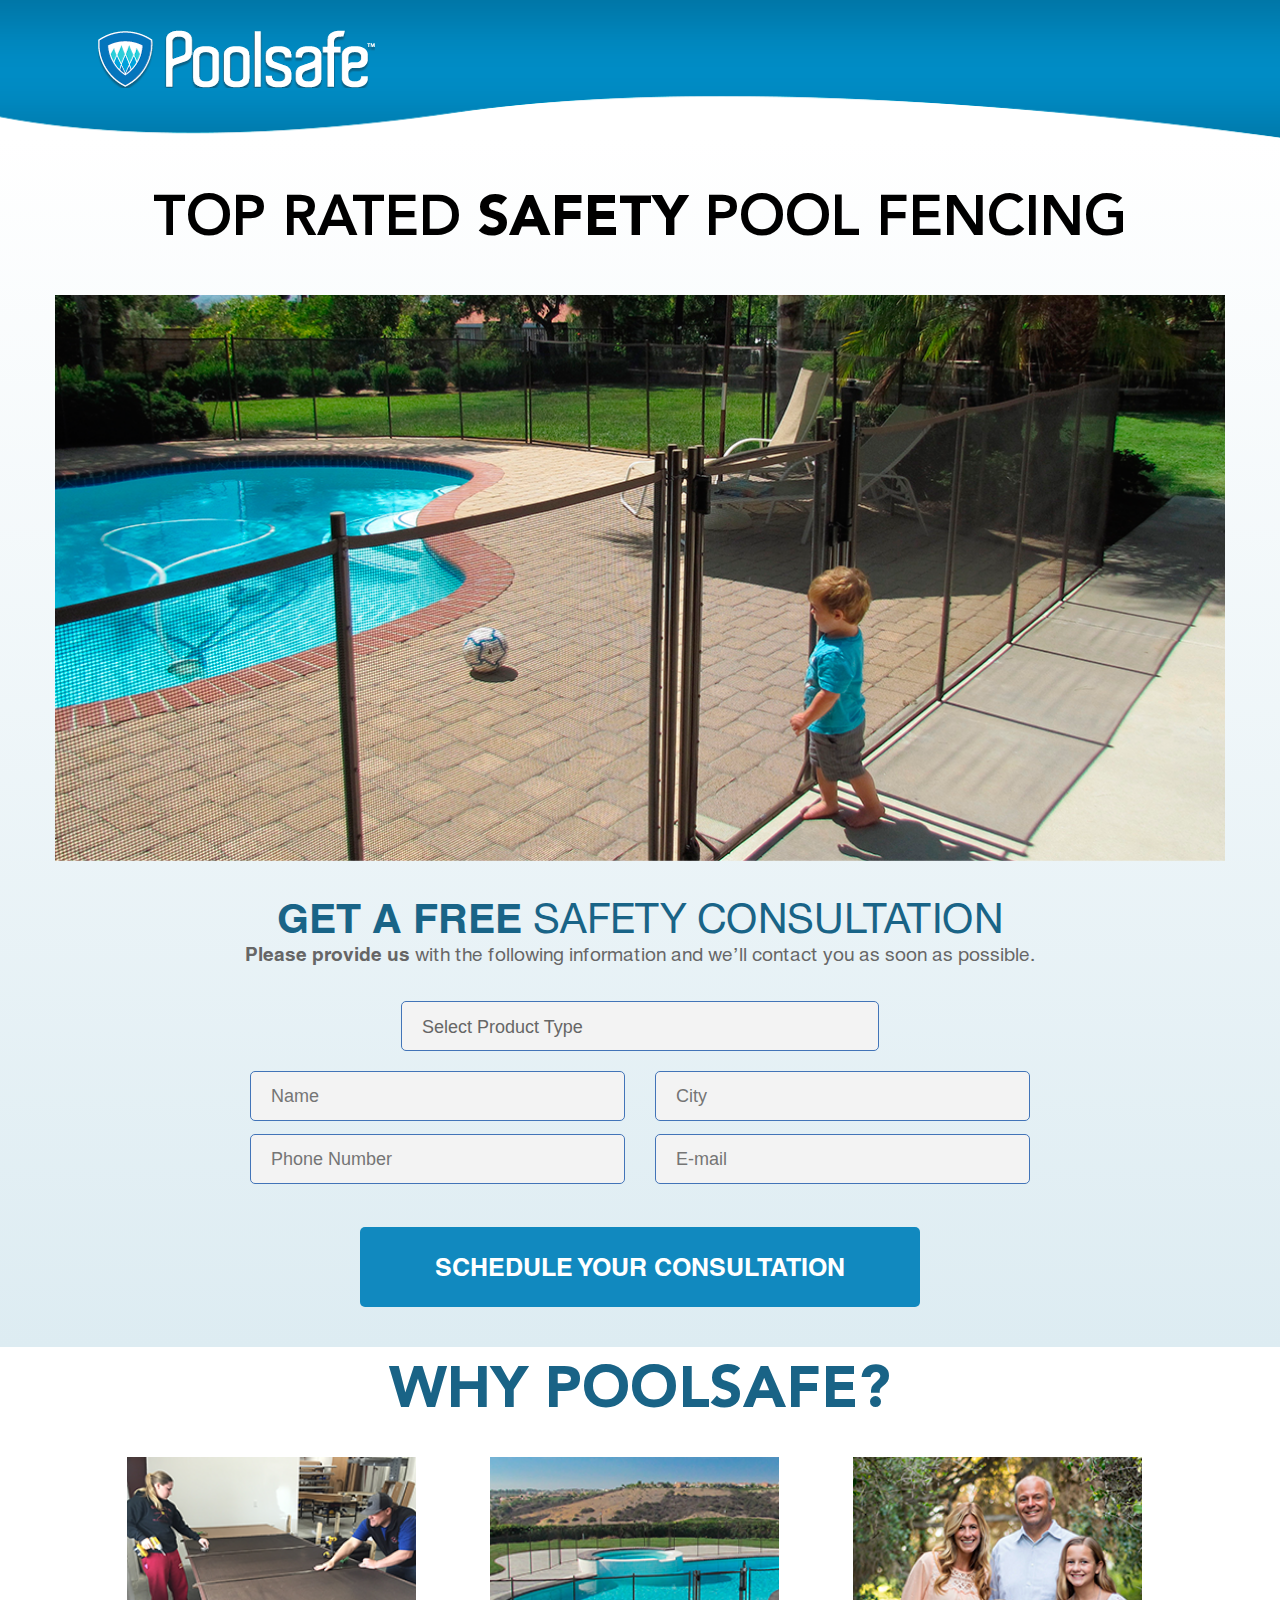
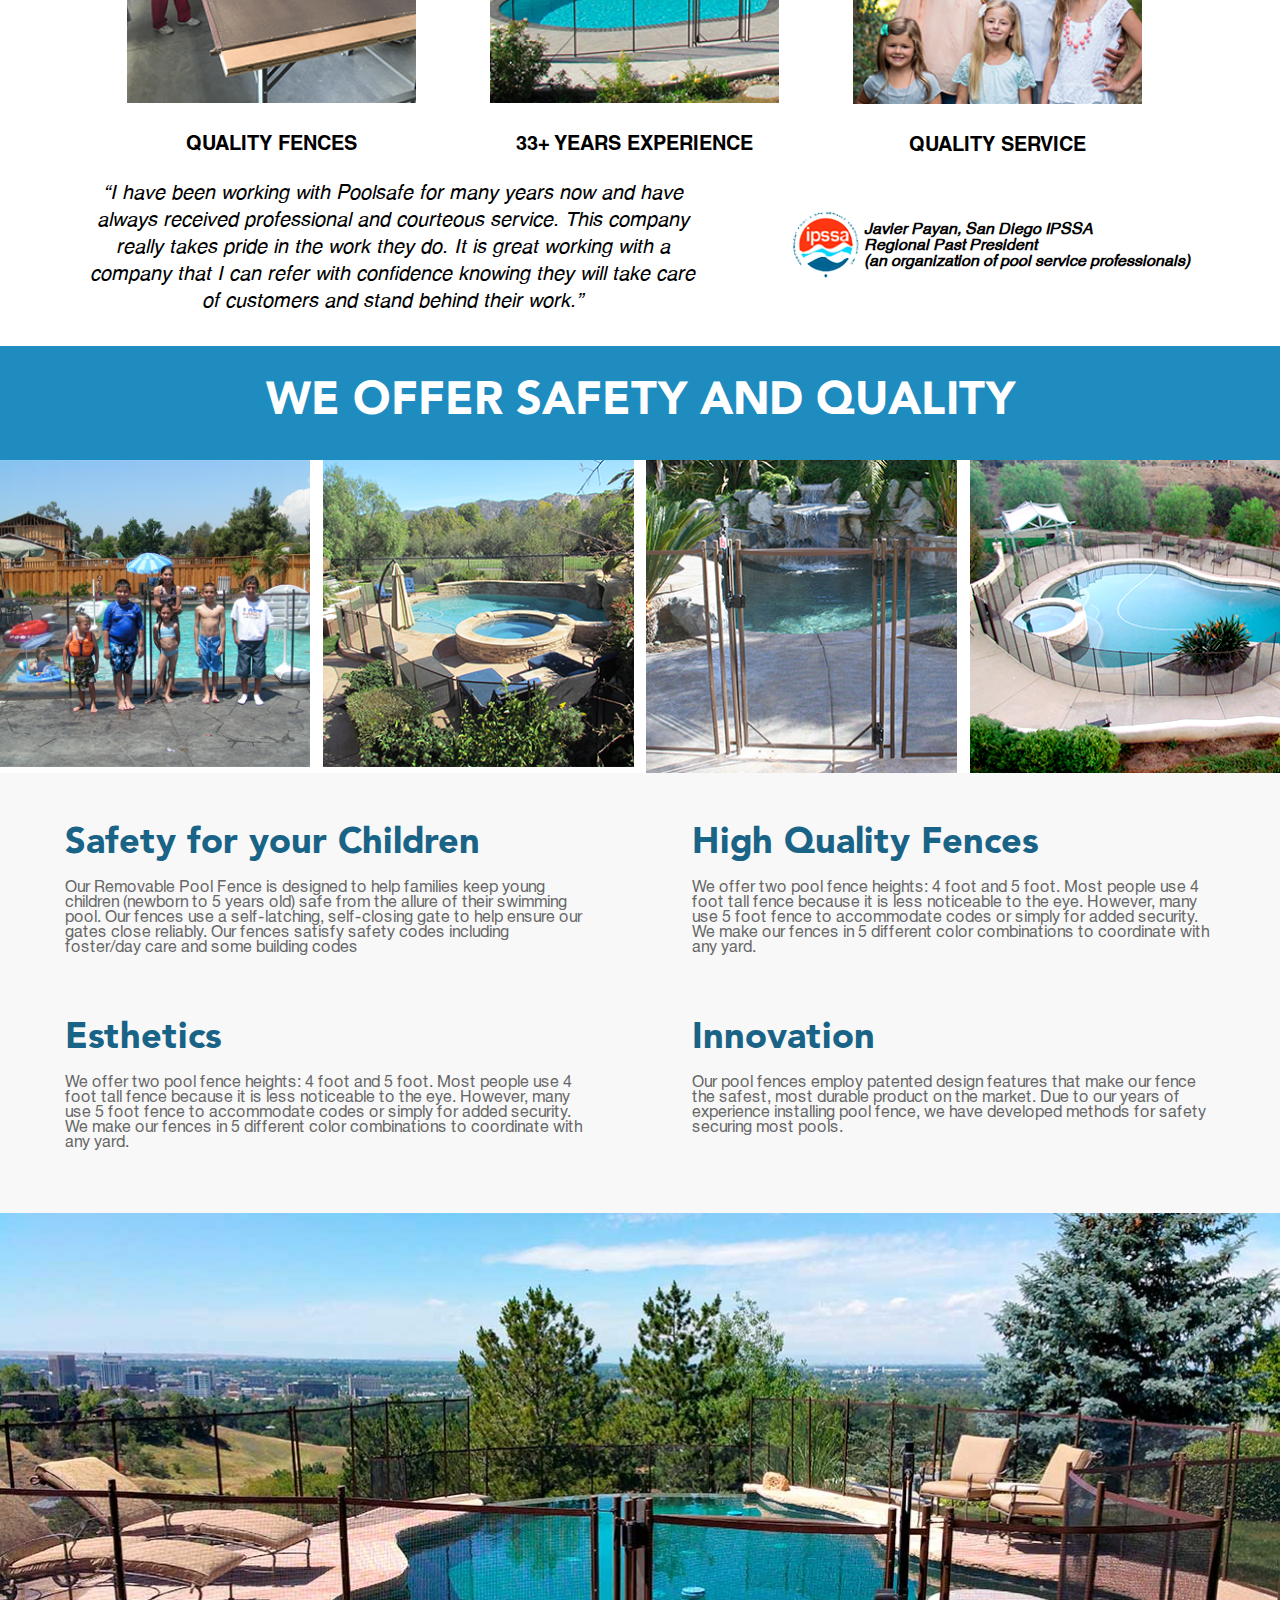
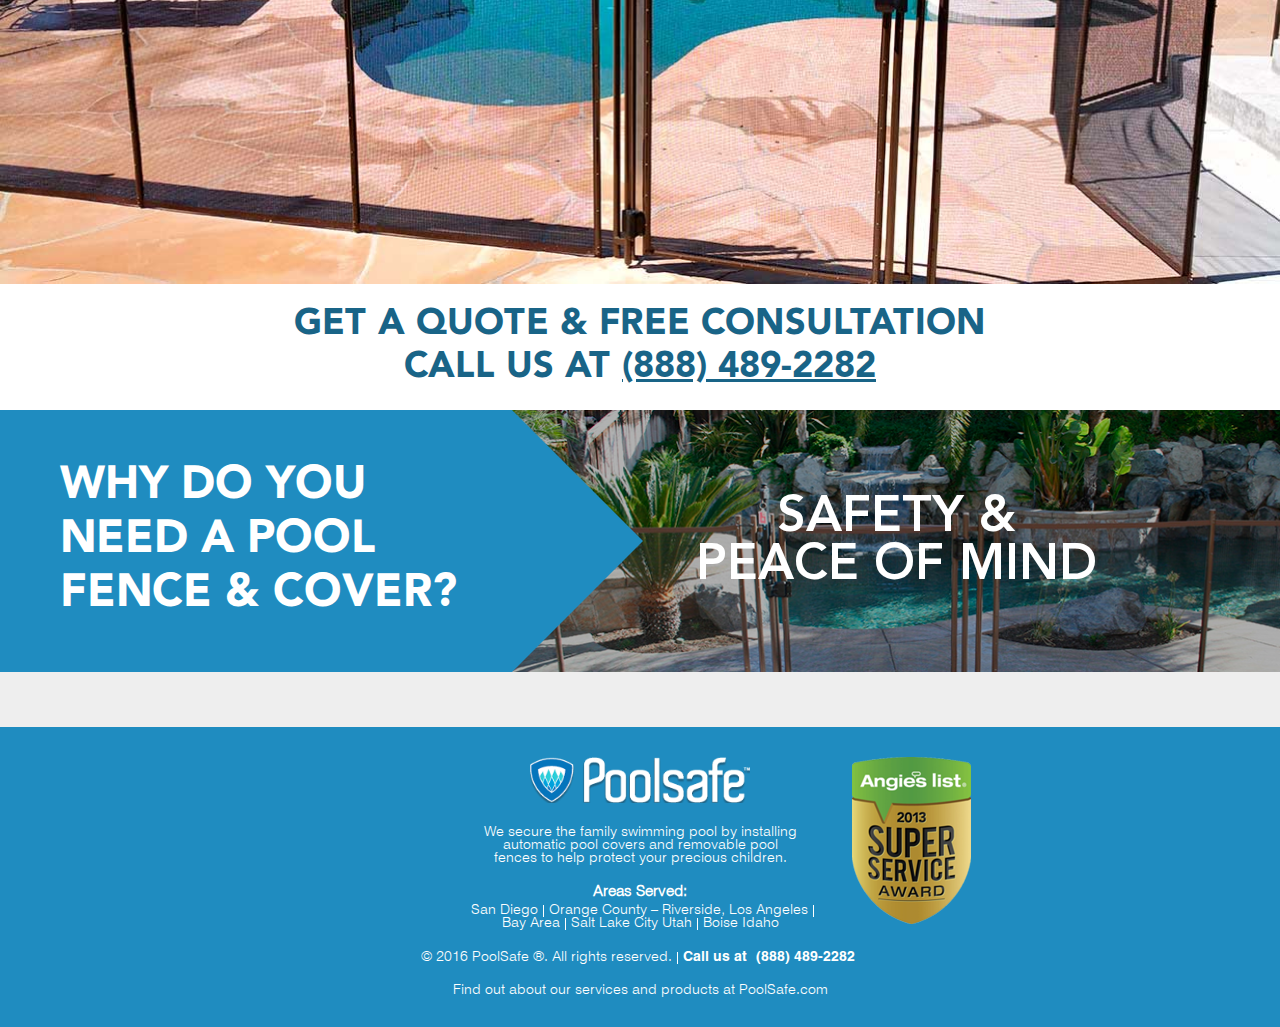
==== ps-landers-2/index.html @ 20d77e4c "update" ====
<!doctype html>
<html>
<head>
    <meta charset="utf-8">
    <meta name="description" content="">
    <meta name="keywords" content="">
    <meta name="viewport" content="width=device-width, initial-scale=1">
    <title>::PoolSafe::</title>
    <link href="css/style.css" rel="stylesheet">
    <link href="css/font.css" rel="stylesheet">
    <script type='text/javascript' src='js/jquery-1.11.1.js'></script>
    <script type='text/javascript' src='js/jquery.validate.min.js'></script>
</head>

<body>
<section class="wrappar poolsafe_landing_page">
    <header class="header">
        <div class="container">
            <div class="logo"><a href=""><img src="images/logo2.png" alt="Pool Safe" /></a></div>
        </div>
    </header>
    <div class="header_bottom_content">
       <h2 class="main_title">TOP RATED <span> SAFETY </span>  POOL FENCING</h2>
        <div class="img_content">
            <img src="images/header_image.png" alt="image">
        </div>
        <div class="landing_form_content">
            <h2><span>Get a Free</span> Safety Consultation</h2>
            <p><span>Please provide us</span> with the following information and we’ll contact you as soon as possible.</p>
            <div class="landing_form">
                <p id="formMessage" hidden></p>
                <form id="contactForm" method="post" action="email.php">
                    <div class="single_filed">
                        <!--<input type="text" >-->
                        <p>
                            <select name="product">
                                <option  value="">Select Product Type</option>
                                <option value="pool covers">Pool Covers</option>
                                <option value="pool fences">Pool Fences</option>
                            </select>
                        </p>

                    </div>

                    <div class="input_fields">
                        <p>
                            <input type="text" name="name" minlength="2" placeholder="Name"/>
                            <!--<input type="text" placeholder="Name" name="phone"  minlength="2">-->
                        </p>
                        <p>
                            <input type="text" placeholder="Phone Number" name="phone" >
                        </p>

                    </div>
                    <div class="input_fields">
                        <p>
                            <input type="text" placeholder="City" name="city" >
                        </p>
                        <p>
                            <input type="email" placeholder="E-mail" name="email" >
                        </p>

                    </div>
                    <div class="full-width-left">
                        <input type="submit" class="form_consult_button" value="SCHEDULE YOUR CONSULTATION" name="submit">
                    </div>
                </form>


            </div>
        </div>
    </div>

    <!--<div class="banner">-->
        <!--<div class="banner-caption1"><p>Top Rated Removable Pool Fences</p></div>-->
        <!--<div class="banner-caption2"><p>Schedule Your <strong>Free Safety Consultation!</strong></p></div>-->
        <!--<img src="images/banner-img.jpg" alt="banner" />-->
    <!--</div>-->
    <!--<div class="c-form">-->
        <!--<h2 class="color-blue">Get a Free <br><span>Safety<br> Consultation</span></h2>-->
        <!--<p><strong>Please provide us</strong> with the following information and we’ll contact you as soon as possible.</p>-->
        <!--<p id="formMessage" hidden></p>-->
        <!--<form id="contactForm" method="post" action="email.php">-->
            <!--<p>-->
                <!--<input type="text" name="name" minlength="2" placeholder="Name"/>-->
            <!--</p>-->
            <!--<p>-->
                <!--<select name="product">-->
                    <!--<option value="Nothing Selected">Select Product Type</option>-->
                    <!--<option value="pool covers">Pool Covers</option>-->
                    <!--<option value="pool fences">Pool Fences</option>-->
                <!--</select>-->
            <!--</p>-->
            <!--<p>-->
                <!--<input type="text" name="phone" placeholder="Phone Number" />-->
            <!--</p>-->
            <!--<p>-->
                <!--<input type="text" name="city" placeholder="City" />-->
            <!--</p>-->
            <!--<p>-->
                <!--<input type="email" name="email" placeholder="Email"/>-->
            <!--</p>-->
            <!--<p><input class="btn1" type="submit" name="submit" value="SCHEDULE YOUR CONSULTATION" onclick="formSubmit(this)"/></p>-->
        <!--</form>-->
    <!--</div>-->
    <div class="why_pool full-width-left">
        <div class="why_pool_content">
            <div class="full-width-left">
                <h2>Why Poolsafe?</h2>
                <div class="">
                    <div class="why_pool_blocks">
                        <img src="images/pool-img2.png" alt="" />
                        <h4>Quality FENCES</h4>
                    </div>
                    <div class="why_pool_blocks">
                        <img src="images/pool-img2_2.png" alt="" />
                        <h4>33+ Years Experience</h4>
                    </div>
                    <div class="why_pool_blocks">
                        <img src="images/pool-img3_3.png" alt="" />
                        <h4>QUALITY SERVICE</h4>
                    </div>
                    <div class="clr"></div>
                </div>
            </div>
            <div class="full-width-left wy_pool_text">
                <div class="left_block">
                    <p>
                        “I have been working with Poolsafe for many years now and have always received professional and courteous service. This company really takes pride in the work they do.
                        It is great working with a company that I can refer with confidence knowing they will take care of customers and stand behind their work.”</p>
                </div>
                <div class="right_block">
                    <ul>
                        <li>
                            <img src="images/pool_logo.png" alt="image">
                        </li>
                        <li>
                            <p> Javier Payan, San Diego IPSSA </p>
                            <p> Regional Past President</p>
                            <p> (an organization of pool service professionals)</p>
                        </li>
                    </ul>
                </div>
            </div>
            <div class="clr"></div>
        </div>
    </div>
    <div class="safety full-width-left"><p>WE OFFER SAFETY AND QUALITY</p></div>
    <div class="gallery">
        <div class="gallery-box"><img src="images/gallery-img1.png" alt="" /></div>
        <div class="gallery-box"><img src="images/gallery-img2.png" alt="" /></div>
        <div class="gallery-box"><img src="images/gallery-img3_3.png" alt="" /></div>
        <div class="gallery-box"><img src="images/gallery-img4_4.png" alt="" /></div>
        <div class="clr"></div>
    </div>
    <div class="services">
        <div class="services_container">
            <div class="services-box">
                <h3>Safety for your Children</h3>
                <p>Our Removable Pool Fence is designed to help families keep young children (newborn to 5 years old) safe from the allure of their swimming pool. Our fences use a self-latching, self-closing gate to help ensure our gates close reliably.  Our fences satisfy safety codes including foster/day care and some building codes</p>
            </div>
            <div class="services-box">
                <h3>High Quality Fences</h3>
                <p>We offer two pool fence heights: 4 foot and 5 foot.  Most people use 4 foot tall fence because it is less noticeable to the eye.  However, many use 5 foot fence to accommodate codes or simply for added security.  We make our fences in 5 different color combinations to coordinate with any yard.</p>
            </div>
            <div class="services-box">
                <h3>Esthetics</h3>
                <p>We offer two pool fence heights: 4 foot and 5 foot. Most people use 4 foot tall fence because it is less noticeable to the eye. However, many use 5 foot fence to accommodate codes or simply for added security. We make our fences in 5 different color combinations to coordinate with any yard.</p>
            </div>
            <div class="services-box">
                <h3>Innovation</h3>
                <p>Our pool fences employ patented design features that make our fence the safest, most durable product on the market. Due to our years of experience installing pool fence, we have developed methods for safety securing most pools.</p>
            </div>
            <div class="clr"></div>
        </div>
    </div>
    <div class="get-quote full-width-left">
        <img src="images/get-quote-img2.jpg" alt="" />
        <p>GET A QUOTE & FREE CONSULTATION<br>CALL US AT <a href='tel:1-888-489-2282'>(888) 489-2282</a></p>
    </div>
    <!--<div class="cover full-width-left">-->
        <!--<div class="cover-left"><p>Why do you<br>need a pool<br>fence and<br> cover?</p></div>-->
        <!--<div class="cover-right"><p>SAFETY AND<br>PEACE OF MIND</p></div>-->
        <!--<div class="clr"></div>-->
    <!--</div>-->
    <div class="why_cover full-width-left">
        <div class="left_content">
            <div class="left_content_item">
                <p>Why do you <br> need a pool fence & cover?</p>
            </div>
        </div>

        <div class="right_content">
            <p>Safety & Peace of Mind</p>
        </div>
    </div>
</section>
<footer class="footer full-width-left">
    <div class="footer-main">
        <p><a href=""><img src="images/logo2.png" alt="logo" class="footer_logo"/></a></p>
        <p>We secure the family swimming pool by installing</br>automatic pool covers and removable pool</br>fences to help protect your precious children.</p>
        <p style="text-align: center;font-size: 15px;font-weight: 700;margin-bottom: 5px">Areas Served:</p>
        <p class="footer_address"><span class="footer_link">San Diego</span><span class="footer_link">Orange County – Riverside, Los Angeles</span><br><span class="footer_link">Bay Area</span><span class="footer_link">Salt Lake City Utah</span><span class="footer_link">Boise Idaho</span></p>
        <p><span>© 2016 PoolSafe ®. All rights reserved.</span><span><strong>Call us at <a href="tel:1-888-489-2282" class='no_line'>(888) 489-2282</a></strong></span></p>
        <p><a href="http://www.poolsafe.com">Find out about our services and products at PoolSafe.com</a></p>
        <span class="award"><img src="images/award.png" alt="2013 Super service award" /></span>
    </div>
</footer>
<script>
    $("#contactForm").validate({
        rules: {
            name: {
                required: true
            },
            city: {
                required: true
            },
            email: {
                required: true,
                email: true
            },
            phone:{
                required: true
            },
            product:{
                required: true
            }
        },
        messages: {
            name: "* Please enter your name",
            city: "* Please enter a city",
            phone:"* Please enter your phone number",
            product:"* Please select product",
            email: {
                required: "* Please enter a valid email",
                email: "* Not a valid email address"
            }
        },
        submitHandler: function(form) {
            $.ajax({
                type: 'POST',
                url: '/email.php',
                data: $('#contactForm').serialize(),
                success: function (response) {
                    if (response == 1) {
                        $('#formMessage').addClass("success");
                        $('#formMessage').html("<strong>Thank You!</strong> Your form has been submitted successfully.");
                        $('#formMessage').fadeIn(1000);
                    } else {
                        $('#formMessage').addClass("failure");
                        $('#formMessage').html("<strong>We're sorry,</strong> there was an issue submitting your form. Please try again later.");
                        $('#formMessage').fadeIn(1000);
                    }
                },
                error: function(){
                    $('#formMessage').addClass("failure");
                    $('#formMessage').html("<strong>We're sorry,</strong> we are unable to submit your form. Please try again later.");
                    $('#formMessage').fadeIn(1000);
                }
            });
        }
    });
    $(document).ready(function(){
        var corner_height = $('.why_cover .left_content_item').outerHeight();
        $('.why_cover .left_content_item').after('<div id="triangle-right"></div>');
        $('#triangle-right').css('borderTopWidth',corner_height/2);
        $('#triangle-right').css('borderBottomWidth',corner_height/2);
        $('#triangle-right').css('borderLeftWidth',corner_height/2);
        $('#triangle-right').css('right',-(corner_height/2));
    });
    $( window ).resize(function() {
        var corner_height = $('.why_cover .left_content').outerHeight();
        $('#triangle-right').css('borderTopWidth',corner_height/2);
        $('#triangle-right').css('borderBottomWidth',corner_height/2);
        $('#triangle-right').css('borderLeftWidth',corner_height/2);
        $('#triangle-right').css('right',-(corner_height/2));
    });

</script>
</body>
</html>
---- ps-landers-2/css/style.css ----
@charset "utf-8";
/* CSS Document */

body{
	font-family: 'HelveticaLight';
	color:#666666;
	background-color: #eee;
}
img{
	max-width:100%;
}
.clr{
	clear:both;
}
*{
	margin:0;
	padding:0;
	box-sizing:border-box;
	-moz-box-sizing:border-box;
	-webkit-box-sizing:border-box;
	-o-box-sizing:border-box;
	-ms-box-sizing:border-box;
}
.full-width-left{
	width: 100%;
	float: left;
}
.color-blue{
	color:#4274b8;
}
h1, h2, h3, h4, h5, h6, strong{
	font-weight:normal;
	font-family: 'Helvetica-Bold';
}
@font-face {
  font-family: 'HelveticaLight';
  src: url('../fonts/HelveticaLight.eot?#iefix') format('embedded-opentype'),  url('../fonts/HelveticaLight.woff') format('woff'), url('../fonts/HelveticaLight.ttf')  format('truetype'), url('../fonts/HelveticaLight.svg#HelveticaLight') format('svg');
  font-weight: normal;
  font-style: normal;
}
@font-face {
  font-family: 'Helvetica-Bold';
  src: url('../fonts/Helvetica-Bold.eot?#iefix') format('embedded-opentype'),  url('../fonts/Helvetica-Bold.otf')  format('opentype'),
	     url('../fonts/Helvetica-Bold.woff') format('woff'), url('../fonts/Helvetica-Bold.ttf')  format('truetype'), url('../fonts/Helvetica-Bold.svg#Helvetica-Bold') format('svg');
  font-weight: normal;
  font-style: normal;
}
.wrappar{
	background-color: #ffffff;
	max-width:1365px;
	margin:0 auto;
	position:relative;
}
.container{
	width:1085px;
	margin:0 auto;
}

.header{
	/*position:absolute;*/
	width:100%;
	background:url(../images/header-bg2.png) no-repeat;
	background-size:100% 100%;
	z-index:2;
	background-position: center;
}
.logo{
	padding:30px 0 50px;
}
.logo img{
	display:block;
}
.banner{
	position:relative;
}
.banner img{
	display:block;
	width:100%;
}
.banner-caption1{
	position:absolute;
	top:223px;
	left:97px;
	width:500px;
}
.banner-caption1 p{
	font-size:55px;
	text-transform:uppercase;
	line-height:55px;
	color:#fff;
	font-family: 'Helvetica-Bold';
	text-shadow:1px 2px #333;
	-moz-text-shadow:1px 2px #333;
	-webkit-text-shadow:1px 2px #333;
	-o-text-shadow:1px 2px #333;
}
.banner-caption2{
	position:absolute;
	bottom:22px;
	left:0;
	background:#fff;
	padding-left:97px;
}
.banner-caption2 p{
	color:#4274b8;
	padding:17px 0;
	font-size:22px;
	text-transform:uppercase;
}
.banner-caption2::after {
    border-bottom: 31px solid transparent;
    border-left: 40px solid #fff;
    border-top: 31px solid transparent;
    content: "";
    height: 0;
    left: 100%;
    position: absolute;
    top: 0;
    width: 0;
}
.c-form {
    background: #fff none repeat scroll 0 0;
    box-shadow:0px 2px 6px #cccccc;
    color: #474848;
    padding: 30px;
    position: absolute;
    right: 97px;
    top: 0;
    width: 440px;
    z-index: 3;
}
.c-form p{
	margin-bottom:15px;
	font-size:18px;
}
.c-form h2{
	font-size:37px;
	line-height:40px;
	margin-bottom:15px;
	text-transform:uppercase;
}
.c-form h2 span{
	font-family: 'HelveticaLight';
}
.c-form form{
}
.c-form input[type="text"], .c-form input[type="email"], .c-form select{
	background:#f3f3f3;
	height:48px;
	border:1px solid #4274b8;
	border-radius:5px;
	width:100%;
	padding:0 10px;
	color:#989898;
	font-size:16px;
}
.c-form select{
	width:50%;
	height:35px;
	-moz-appearance:none;
	-webkit-appearance:none;
	appearance:none;
}
p#formMessage{
	border-radius:.5em;
	margin: 10px 0px;
	padding:12px;
}
p#formMessage.success{
	background-color: #DFF2BF;
	color: #4F8A10;
}
p#formMessage.failure{
	background-color: #FFBABA;
	color: #D8000C;
}
.error{
	color:#d51b1b;
	font-size:14px;
	display:block;
	margin-top: 10px;
	padding-left: 10px;
}
.btn1{
	border-radius:5px;
	color:#fff;
	border:none;
	text-transform:uppercase;
	font-size:18px;
	text-align:center;
	padding:12px;
	font-family: 'Helvetica-Bold';
	background:#4274b8;
	cursor:pointer;
	-webkit-appearance:none;
	-moz-appearance:none;
	appearance:none;
}
.why-pool{
	background:#f8f8f8;
	padding:25px 0 40px;
}
.why-pool h2{
	font-size:58px;
	margin-bottom:30px;
	color: #196386;
	text-align: center;
	font-family: 'AvenirLTStdBlack';
	text-transform: uppercase;
}

.why-pool-left{
	width:582px;
	float:left;
}
.why-pool-right{
	width:440px;
	float:right;
	padding-top:180px;
}
.why-pool-box{
	float:left;
	border:6px solid #4274b8;
	text-align:center;
	width:170px;
	margin-left:35px;
}
.why-pool-box img{
	display:block;
	width:100%;
}


.get-quote a {
    color: #196487;
    text-decoration: underline;
}
.why-pool-box:nth-child(1){
	margin-left:0;
}
.why-pool-box h4{
	text-transform:uppercase;
	color:#fff;
	font-size:13px;
	background:#4274b8;
	padding:6px 0 0;
}
.testi{
}
.testi img{
	float:left;
	margin:0 15px 10px 0;
}
.testi-name{
	text-align:right;
	margin-top:10px;
}
.safety{
	background:#1f8cc0;
	text-align:center;
}
.safety p{
	color:#fff;
	font-size:45px;
	text-transform:uppercase;
	font-family: 'AvenirLTStdBlack';
	padding:30px;
}
.gallery{
}
.gallery img{
	width:100%;
	display:block;
	max-height: 328px;
}
.gallery-box{
	float:left;
	width:24.25%;
	margin-left:1%;
}
.gallery-box:nth-child(1){
	margin-left:0;
}
.services{
	background:#f8f8f8;
	padding:50px 0 0;
}
.services-box{
	float:left;
	min-height: 175px;
	width:45.5%;
	margin-bottom:20px;
}
.services-box:nth-child(2n){
	float:right;
}
.services-box h3{
	font-size:36px;
	color:#196386;
	margin-bottom:15px;
	font-family: 'AvenirLTStdBlack';
}
.services-box p{
	font-size:16px;
	font-family: 'HelveticaRegular';

}
.get-quote{
	text-align:center;
	background: #fff;

}
.get-quote img{
	display:block;
	width:100%;
}
.get-quote p{
	color:#196487;
	text-transform:uppercase;
	font-size:36px;
	padding:20px 0;
	font-family: 'AvenirLTStdBlack';
}
.cover{
	background:url(../images/cover-bg.jpg) no-repeat right top;
	margin-bottom:55px;
}
.cover-left{
	float:left;
	width:50%;
	background:url(../images/cover-blue-bg.png) no-repeat;
	background-size:100%;
	padding:20px 20px 20px 97px;
}
.cover-left p{
	font-size:45px;
	line-height:54px;
	text-transform:uppercase;
	font-family: 'Helvetica-Bold';
	color:#fff;
}
.cover-right{
	float:left;
	padding:80px;
}
.cover-right p{
	font-size:50px;
	line-height:48px;
	font-family: 'Helvetica-Bold';
	color:#fff;
}
.footer{
	background:#1f8cc0;
	text-align:center;
	font-size:14px;
	color:#fff;
	padding:30px 0 10px;
}
.footer .footer_logo{
	max-width: 220px;
}
.footer-main{
	width:620px;
	margin:0 auto;
	position:relative;
}
.footer p{
	margin-bottom:20px;
}
.footer a,
.footer span.footer_link{
	text-decoration:none;
	color:#fff;
	display:inline-block;
	line-height:12px;
	padding:0 5px;
	border-right:1px solid #fff;
}

.footer a:hover{
	text-decoration:none;
}
.footer span{
	color:#fff;
	display:inline-block;
	line-height:12px;
	padding:0 5px;
	border-right:1px solid #fff;
}
.footer a:last-child, .footer span:last-child{
	border:none;
}
.footer .footer_address a{
	text-decoration: none!important;
}
.award{
	position:absolute;
	top:0;
	right:-26px;
	display:inline-block;
}
.footer a.no_line{ text-decoration:none;}

.poolsafe_landing_page .header_bottom_content{
	/* Permalink - use to edit and share this gradient: http://colorzilla.com/gradient-editor/#f8f8f8+0,ffffff+0,ddecf2+100 */
	background: rgb(248,248,248); /* Old browsers */
	background: -moz-linear-gradient(top,  rgba(248,248,248,1) 0%, rgba(255,255,255,1) 0%, rgba(221,236,242,1) 100%); /* FF3.6-15 */
	background: -webkit-linear-gradient(top,  rgba(248,248,248,1) 0%,rgba(255,255,255,1) 0%,rgba(221,236,242,1) 100%); /* Chrome10-25,Safari5.1-6 */
	background: linear-gradient(to bottom,  rgba(248,248,248,1) 0%,rgba(255,255,255,1) 0%,rgba(221,236,242,1) 100%); /* W3C, IE10+, FF16+, Chrome26+, Opera12+, Safari7+ */
	filter: progid:DXImageTransform.Microsoft.gradient( startColorstr='#f8f8f8', endColorstr='#ddecf2',GradientType=0 ); /* IE6-9 */
	padding: 50px 15px 40px 15px;
	width: 100%;
	float: left;
}
.header_bottom_content .main_title{
	font-size: 56px;
	text-align: center;
	color: #000000;
	font-family: 'AvenirLTStdHeavy';
}
.header_bottom_content .main_title span{
	font-family: 'AvenirLTStdBlack';
}
.header_bottom_content  .img_content{
	max-width: 1170px;
	margin: 0 auto;
	padding: 40px 0 30px 0;
}
.header_bottom_content  .img_content img{
	width: 100%;
}
.landing_form_content h2{
	text-align: center;
	font-family: 'HelveticaRegular';
	color: #196487;
	font-size: 41px;
	text-transform: uppercase;
}
.landing_form_content h2 span{
	font-family: 'Helvetica-Bold';
}
.header_bottom_content  .landing_form_content{
	width: 100%;
	float: left;
}
.landing_form_content p{
	color: #666666;
	text-align: center;
	font-size: 19px;
	font-family: 'HelveticaRegular';
}
.landing_form_content p span{
	font-family: 'Helvetica-Bold';
}
.landing_form_content .landing_form{
	max-width: 810px;
	margin: 0 auto;
}
.landing_form .input_fields{
	width: 50%;
	float: left;
	padding: 0 15px;
}
.landing_form .input_fields input{
	height: 50px;
	line-height: 50px;
	background-color: rgb(243, 243, 243);
	-webkit-border-radius: 5px;
	-moz-border-radius: 5px;
	border-radius: 5px;
	border: 1px solid rgb(66, 116, 184);
	width: 100%;
	margin-bottom: 13px;
	padding: 0 20px;
	font-size: 18px;
	color: #666666;

}
.landing_form .input_fields input::-webkit-input-placeholder { /* WebKit, Blink, Edge */
	font-size: 18px;
}
.landing_form .input_fields input:-moz-placeholder { /* Mozilla Firefox 4 to 18 */
	font-size: 18px;
}
.landing_form .input_fields input::-moz-placeholder { /* Mozilla Firefox 19+ */
	font-size: 18px;
}
.landing_form .input_fields input:-ms-input-placeholder { /* Internet Explorer 10-11 */
	font-size: 18px;
}
.landing_form .single_filed{
	width: 100%;
	float: left;
	margin-top: 35px;
}
.landing_form .single_filed select{
	height: 50px;
	line-height: 50px;
	background-color: rgb(243, 243, 243);
	-webkit-border-radius: 5px;
	-moz-border-radius: 5px;
	border-radius: 5px;
	border: 1px solid rgb(66, 116, 184);
	padding: 0 20px;
	width: 59%;
	margin: 0 auto 20px;
	display: table;
	-webkit-appearance: none;
	-moz-appearance: none;
	appearance: none;
	font-size: 18px;
	color: #666666;
}
.landing_form .single_filed select option {
	background-color: rgb(243, 243, 243);
	font-size: 18px;
	color: #666666;

}
.landing_form  .form_consult_button{
	display: table;
	margin: 0 auto;
	background: #1189bf;
	color: #ffffff;
	border: none;
	font-size: 25px;
	font-family: 'Helvetica-Bold';
	cursor: pointer;
	padding: 25px 75px;
	-webkit-border-radius: 5px;
	-moz-border-radius: 5px;
	border-radius: 5px;
	margin-top: 30px;
	-webkit-transition: all 0.5s ease-in-out;
	transition: all 0.5s ease-in-out;
	-moz-transition: all 0.5s ease-in-out;
	-o-transition: all 0.5s ease-in-out;
}
.landing_form  .form_consult_button:hover{
	-webkit-transition: all 0.5s ease-in-out;
	transition: all 0.5s ease-in-out;
	-moz-transition: all 0.5s ease-in-out;
	-o-transition: all 0.5s ease-in-out;
	background: #1174a3;
}
.why_pool{
	padding: 10px 15px 30px 15px;
}
.why_pool .why_pool_content{
	max-width: 1100px;
	margin: 0 auto;
}
.why_pool h2{
	font-size:58px;
	margin-bottom:30px;
	color: #196386;
	text-align: center;
	font-family: 'AvenirLTStdBlack';
	text-transform: uppercase;
}
.why_pool .why_pool_blocks{
	width: 33%;
	float: left;
	padding: 0 37px;
}
.why_pool .why_pool_blocks img{
	width: 100%;
}
.why_pool .why_pool_blocks h4{
	color: #000;
	font-size: 20px;
	text-align: center;
	font-family: 'Helvetica-Bold';
	text-transform: uppercase;
	margin: 25px 0;
}
.wy_pool_text .left_block{
	width: 55%;
	float: left;
}
.wy_pool_text  .right_block{
	width: 45%;
	float: right;
}
.wy_pool_text  .right_block ul{
	margin: 30px 0;
	float: right;
}
.wy_pool_text  .right_block ul li{
	display: inline-block;
	vertical-align: middle;
	font-size: 16px;
	color: #000;
	font-family: 'helveticaOblique';
	font-weight: 700;
}
.wy_pool_text .left_block p{
	text-align: center;
	font-size: 20px;
	color: #000;
	font-family: 'helveticaOblique';
	line-height: 27px;
}
.services_container{
	max-width: 1180px;
	margin: 0 auto;
	padding: 0 15px;
}
.why_cover .left_content{
	position: relative;
	float: left;
	width: 40%
}
.why_cover .right_content{
	width: 60%;
	float: right;
 }
.why_cover .right_content p{
	font-size: 50px;
	text-align: center;
	font-family: 'AvenirLTStdHeavy';
	color: #fff;
	max-width: 409px;
	margin: 0 auto;
	padding-top: 11%;
	line-height: 48px;
	text-transform: uppercase;
}
.why_cover .left_content_item{
	min-height: 200px;
	background: #1f8cc0;
	position: relative;
	padding: 50px 0 50px 60px;
}
.why_cover .left_content p{
	font-size: 45px;
	color: #fff;
	font-family: 'AvenirLTStdBlack';
	text-transform: uppercase;
}

.why_cover{
	background: url(../images/cover_bg.png) no-repeat right top;
	background-size:62% 100% ;
	margin-bottom: 55px;

}
#triangle-right {
	width: 0;
	height: 0;
	border-top: solid transparent;
	border-left: solid #1f8cc0;
	position: absolute;
	right: -131px;
	border-bottom:solid transparent;
	top: 0;
}
@media all and (max-width:1279px){
	.wrappar{width:100%;}
	.container{width:96%;}
	.logo{padding:14px 0 24px;}
	.banner-caption1{width:300px; left:2%; bottom:120px; top:auto;}
	.banner-caption1 p{font-size:36px; line-height:36px;}
	.c-form{width:350px; right:2%;}
	.banner-caption2{padding-left:2%;}
	.c-form h2{font-size:30px; line-height:34px;}
	.btn1{font-size:14px;}
	.why-pool-right{width:100%; margin-top:35px; padding:0;}
	.cover-left{background:rgba(0, 0, 0, 0) url("../images/cover-blue-bg.png") no-repeat scroll 0 0 / 100% 100%; padding:20px 0; text-align:center;}
	.why_cover .left_content p{
		font-size: 35px;
	}
}
@media all and (max-width:1100px){
	.why_pool .why_pool_blocks h4{
		font-size: 16px;
	}
	.why_cover .right_content p {
		font-size: 35px;
		max-width: 300px;
	}
}
@media all and (max-width:980px){
	.logo{padding:20px 0;}
	.logo img{width:170px;}
	.c-form{width:100%; box-shadow:none; position:relative; right:auto; top:auto;}
	.c-form h2 br{display:none;}
	.banner-caption1{width:80%; bottom:110px;}
	.services-box{min-height:85px;width:100%;}
	.cover{background:none;}
	.cover-left{width:100%; background:#4274B8;}
	.cover-left br{display:none;}
	.cover-right{width:100%; background:rgba(0, 0, 0, 0) url("../images/cover-bg.jpg") no-repeat scroll right top;}
	.cover-left p{font-size:36px; line-height:44px;}
	.wy_pool_text .left_block,.wy_pool_text  .right_block{
		width: 100%;
	}
	.wy_pool_text .right_block ul {
		float: none!important;
		text-align: center;
	}
	.wy_pool_text .right_block ul li{
		text-align: left;
	}
	.why_pool .why_pool_blocks {
		padding: 0 15px;
	}
	.why_cover .left_content p {
		font-size: 25px;
	}
	.safety p{
		font-size: 30px;
	}
	.why_pool h2{
		font-size: 35px;
	}
	.get-quote p{
		font-size: 25px;
	}
	.why_cover .left_content_item {
		padding: 30px 0 30px 30px;
	}
	.why_cover .right_content p{
		float: right;
		padding-right: 30px;
	}
}
@media all and (max-width:767px){
	.container{width:92%;}
	.header{position:relative; text-align:center; background:#1082b5;}
	.logo{padding:10px 0;}
	.logo img{display:inline-block;}
	.banner-caption2 p{font-size:12px;}
	.banner-caption2::after{border-bottom: 21px solid transparent; border-left: 20px solid #fff; border-top: 21px solid transparent;}
	.banner-caption2{bottom:10px;}
	.banner-caption1 p{font-size:16px; line-height:normal;}
	.banner-caption1{bottom:65px;}
	.banner-caption2 p{padding:13px 0;}
	.c-form{padding:20px;}
	.why-pool-left{width:100%;}
	.why-pool h2{font-size:36px; text-align:center;}
	.why-pool-box, .why-pool-box:nth-child(1){float:none; margin:0 auto 20px;}
	.gallery-box{width:50%; margin:0;}
	.services{padding:30px 0 0;}
	.services-box{height:auto;margin-bottom:20px;}
	.services-box h3{font-size:24px; margin-bottom:8px;}
	.get-quote p{font-size:20px;}
	.get-quote{margin-bottom:20px;}
	.cover-left p, .cover-right p{font-size:20px; line-height:26px;}
	.cover-right{padding:40px 20px;}
	.cover{margin-bottom:20px;}
	.footer-main{width:100%; padding:0 20px;}
	.award{position:relative; top:auto; right:auto;}
	.safety p{font-size:30px;}
	.why_cover .left_content,.why_cover .right_content{
		width: 100%;
	}
	#triangle-right{
		display: none;
	}
	.why_cover{
		background-size: cover;
	}
	.why_cover .right_content p {
		float: none;
		max-width: inherit;
		padding-right: 0;
		padding-bottom: 20px;
		padding-top: 5%;
	}
	.why_cover .left_content p{
		text-align: center;
	}
	.why_cover .left_content_item{
		min-height: inherit;
	}
	.why_pool .why_pool_blocks {
		width: 300px;
		margin: 0 auto;
		 float: none;
		padding: 0 37px;
	}
	.landing_form  .form_consult_button{
		padding: 15px 30px;
		font-size: 18px;
	}
	.header_bottom_content .main_title{
		font-size: 35px;
	}
	.landing_form_content h2{
		font-size: 30px;
	}
	.landing_form_content p{
		font-size: 15px;
	}
}
@media all and (max-width:600px){
	.landing_form .input_fields,.landing_form .single_filed select{
		width: 100%;
	}
	.landing_form .single_filed{
		padding: 0 15px;
	}
	.landing_form .form_consult_button {
		font-size: 15px;
		width: 94%;
	}
}
---- ps-landers-2/css/font.css ----
@font-face {
    font-family: 'AvenirLTStdHeavy';
    src: url('../fonts/AvenirLTStdHeavy/AvenirLTStdHeavy.eot');
    src: url('../fonts/AvenirLTStdHeavy/AvenirLTStdHeavy.eot') format('embedded-opentype'),
    url('../fonts/AvenirLTStdHeavy/AvenirLTStdHeavy.woff2') format('woff2'),
    url('../fonts/AvenirLTStdHeavy/AvenirLTStdHeavy.woff') format('woff'),
    url('../fonts/AvenirLTStdHeavy/AvenirLTStdHeavy.ttf') format('truetype'),
    url('../fonts/AvenirLTStdHeavy/AvenirLTStdHeavy.svg#AvenirLTStdHeavy') format('svg');
}
@font-face {
    font-family: 'AvenirLTStdBlack';
    src: url('../fonts/AvenirLTStdBlack/AvenirLTStdBlack.eot');
    src: url('../fonts/AvenirLTStdBlack/AvenirLTStdBlack.eot') format('embedded-opentype'),
    url('../fonts/AvenirLTStdBlack/AvenirLTStdBlack.woff2') format('woff2'),
    url('../fonts/AvenirLTStdBlack/AvenirLTStdBlack.woff') format('woff'),
    url('../fonts/AvenirLTStdBlack/AvenirLTStdBlack.ttf') format('truetype'),
    url('../fonts/AvenirLTStdBlack/AvenirLTStdBlack.svg#AvenirLTStdBlack') format('svg');
}
@font-face {
    font-family: 'HelveticaRegular';
    src: url('../fonts/HelveticaRegular/HelveticaRegular.eot');
    src: url('../fonts/HelveticaRegular/HelveticaRegular.eot') format('embedded-opentype'),
    url('../fonts/HelveticaRegular/HelveticaRegular.woff2') format('woff2'),
    url('../fonts/HelveticaRegular/HelveticaRegular.woff') format('woff'),
    url('../fonts/HelveticaRegular/HelveticaRegular.ttf') format('truetype'),
    url('../fonts/HelveticaRegular/HelveticaRegular.svg#HelveticaRegular') format('svg');
}
@font-face {
    font-family: 'helveticaOblique';
    src: url('../fonts/helveticaOblique/helveticaOblique.eot');
    src: url('../fonts/helveticaOblique/helveticaOblique.eot') format('embedded-opentype'),
    url('../fonts/helveticaOblique/helveticaOblique.woff2') format('woff2'),
    url('../fonts/helveticaOblique/helveticaOblique.woff') format('woff'),
    url('../fonts/helveticaOblique/helveticaOblique.ttf') format('truetype'),
    url('../fonts/helveticaOblique/helveticaOblique.svg#helveticaOblique') format('svg');
}
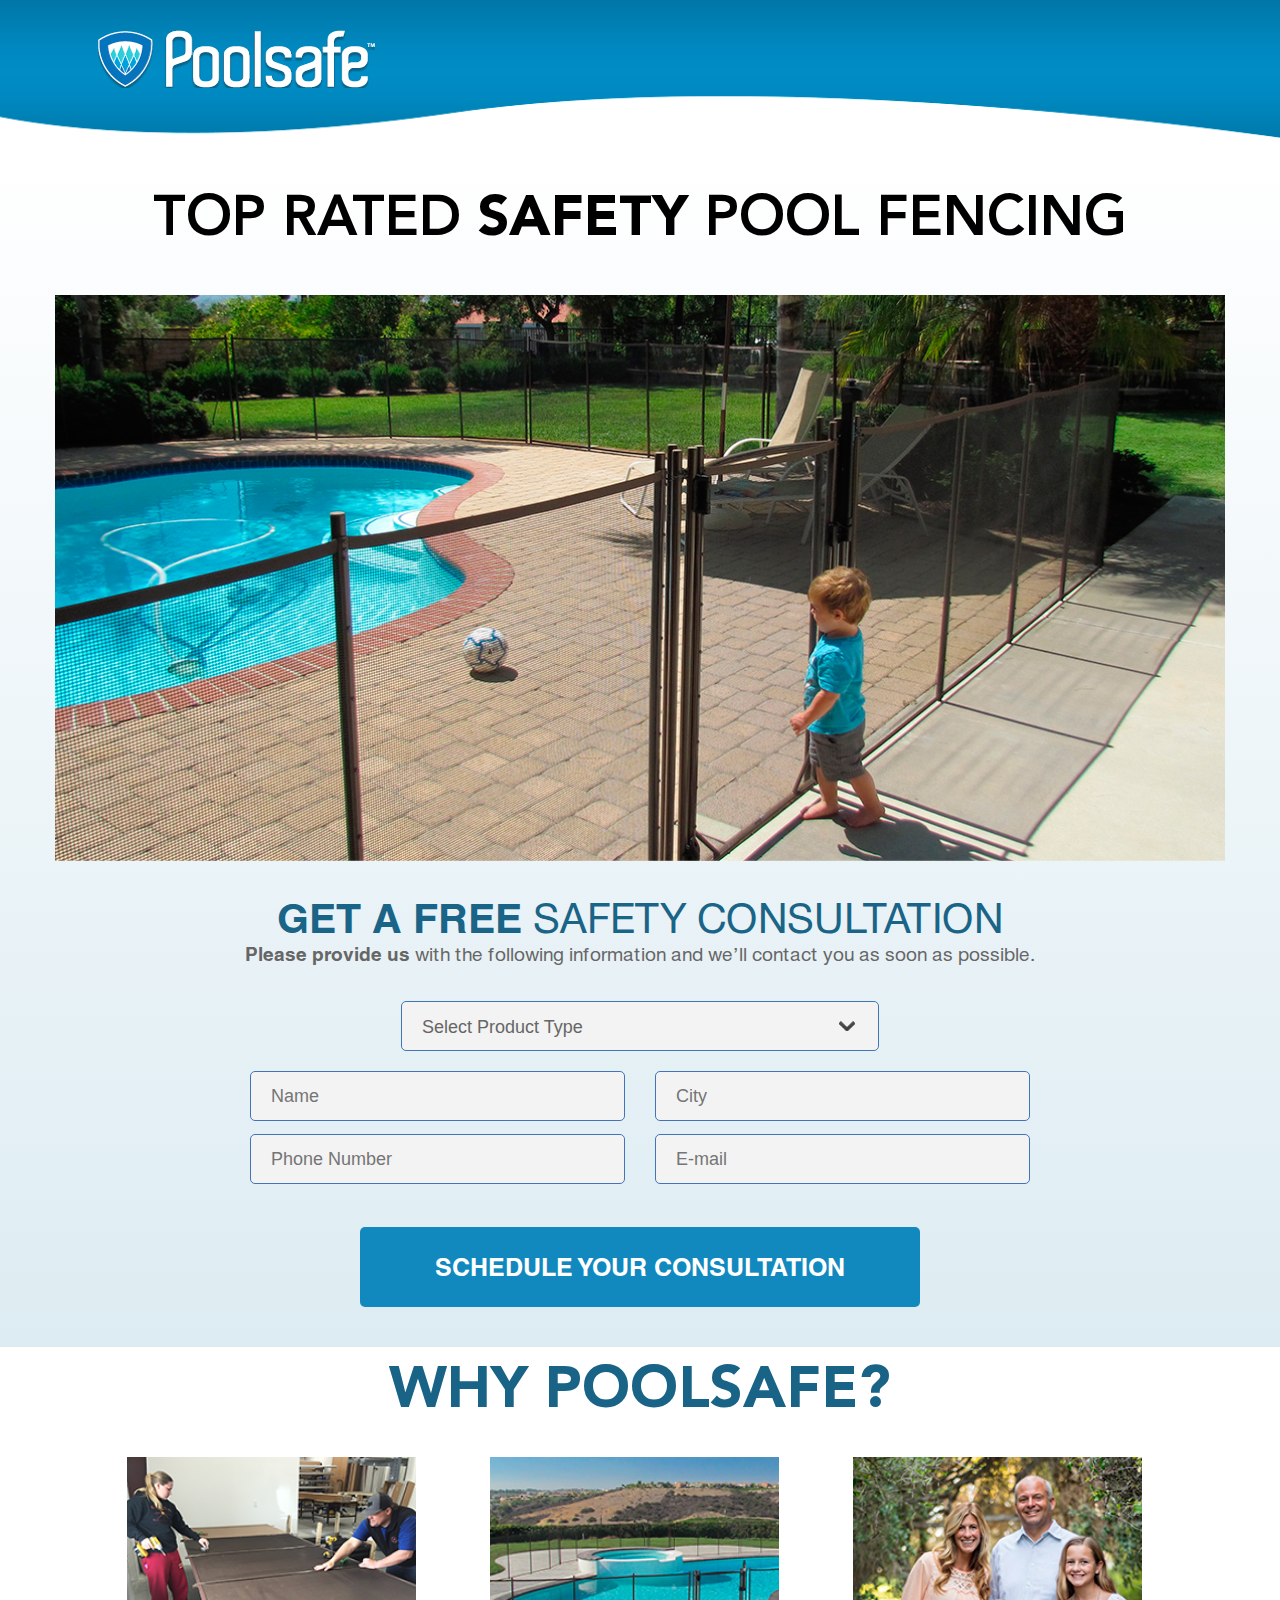
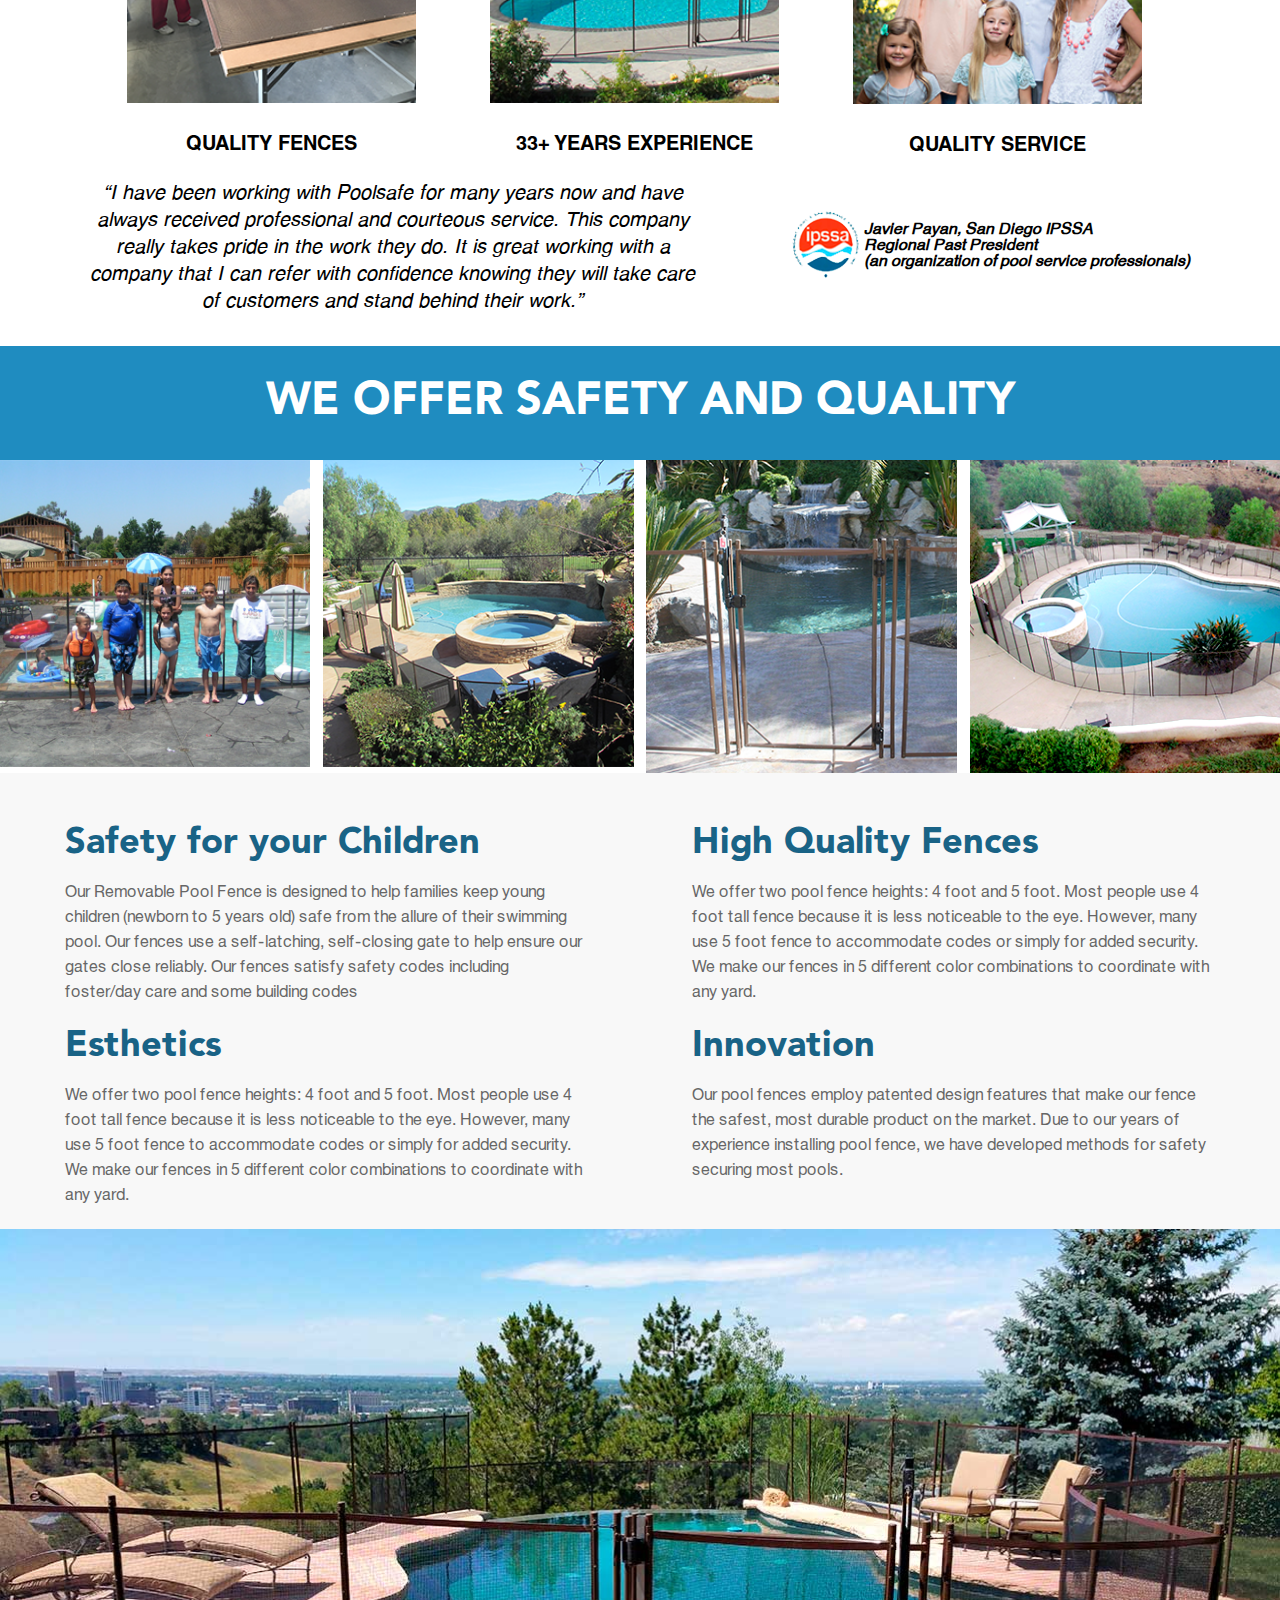
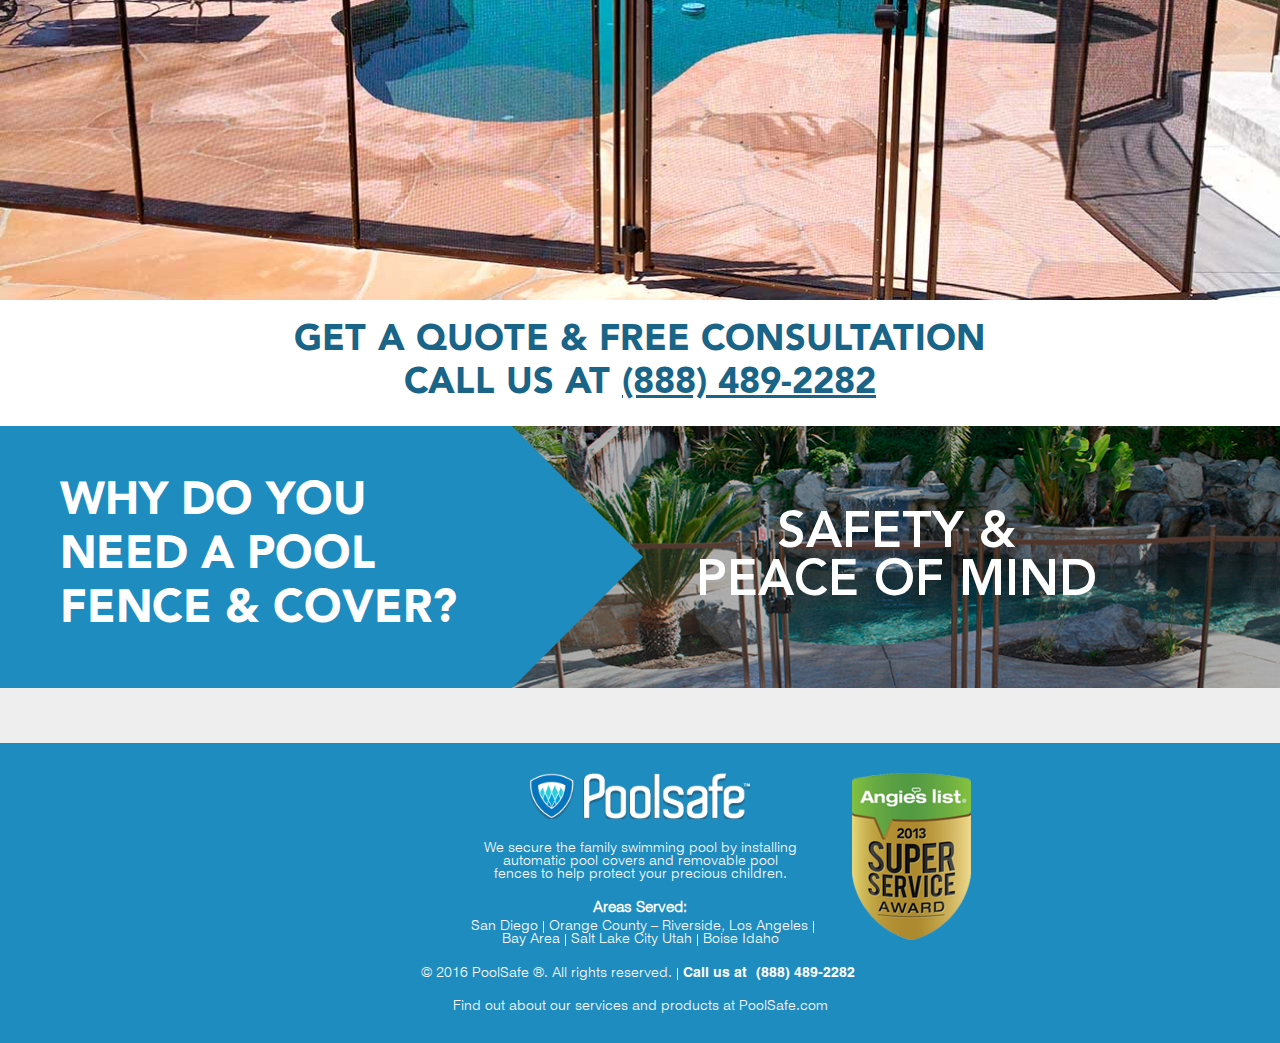
==== commit d83ae5c6: "create email success form to track analytics" ====
--- a/ps-landers-2/index.html
+++ b/ps-landers-2/index.html
@@ -239,13 +239,14 @@
         submitHandler: function(form) {
             $.ajax({
                 type: 'POST',
-                url: '/email.php',
+                url: '../email.php',
                 data: $('#contactForm').serialize(),
                 success: function (response) {
                     if (response == 1) {
-                        $('#formMessage').addClass("success");
-                        $('#formMessage').html("<strong>Thank You!</strong> Your form has been submitted successfully.");
-                        $('#formMessage').fadeIn(1000);
+                        window.location.href = "http://www.poolsafe.com/landers-success.html";
+                        //$('#formMessage').addClass("success");
+                        //$('#formMessage').html("<strong>Thank You!</strong> Your form has been submitted successfully.");
+                        //$('#formMessage').fadeIn(1000);
                     } else {
                         $('#formMessage').addClass("failure");
                         $('#formMessage').html("<strong>We're sorry,</strong> there was an issue submitting your form. Please try again later.");
--- a/ps-landers-2/css/style.css
+++ b/ps-landers-2/css/style.css
@@ -160,6 +160,7 @@
 	-moz-appearance:none;
 	-webkit-appearance:none;
 	appearance:none;
+
 }
 p#formMessage{
 	border-radius:.5em;
@@ -301,6 +302,7 @@
 	font-family: 'AvenirLTStdBlack';
 }
 .services-box p{
+	line-height: 25px;
 	font-size:16px;
 	font-family: 'HelveticaRegular';
 
@@ -510,6 +512,10 @@
 	appearance: none;
 	font-size: 18px;
 	color: #666666;
+	background-image: url(../images/br_down.png);
+	background-repeat: no-repeat;
+	background-position: right;
+	background-position-x: 95%;
 }
 .landing_form .single_filed select option {
 	background-color: rgb(243, 243, 243);
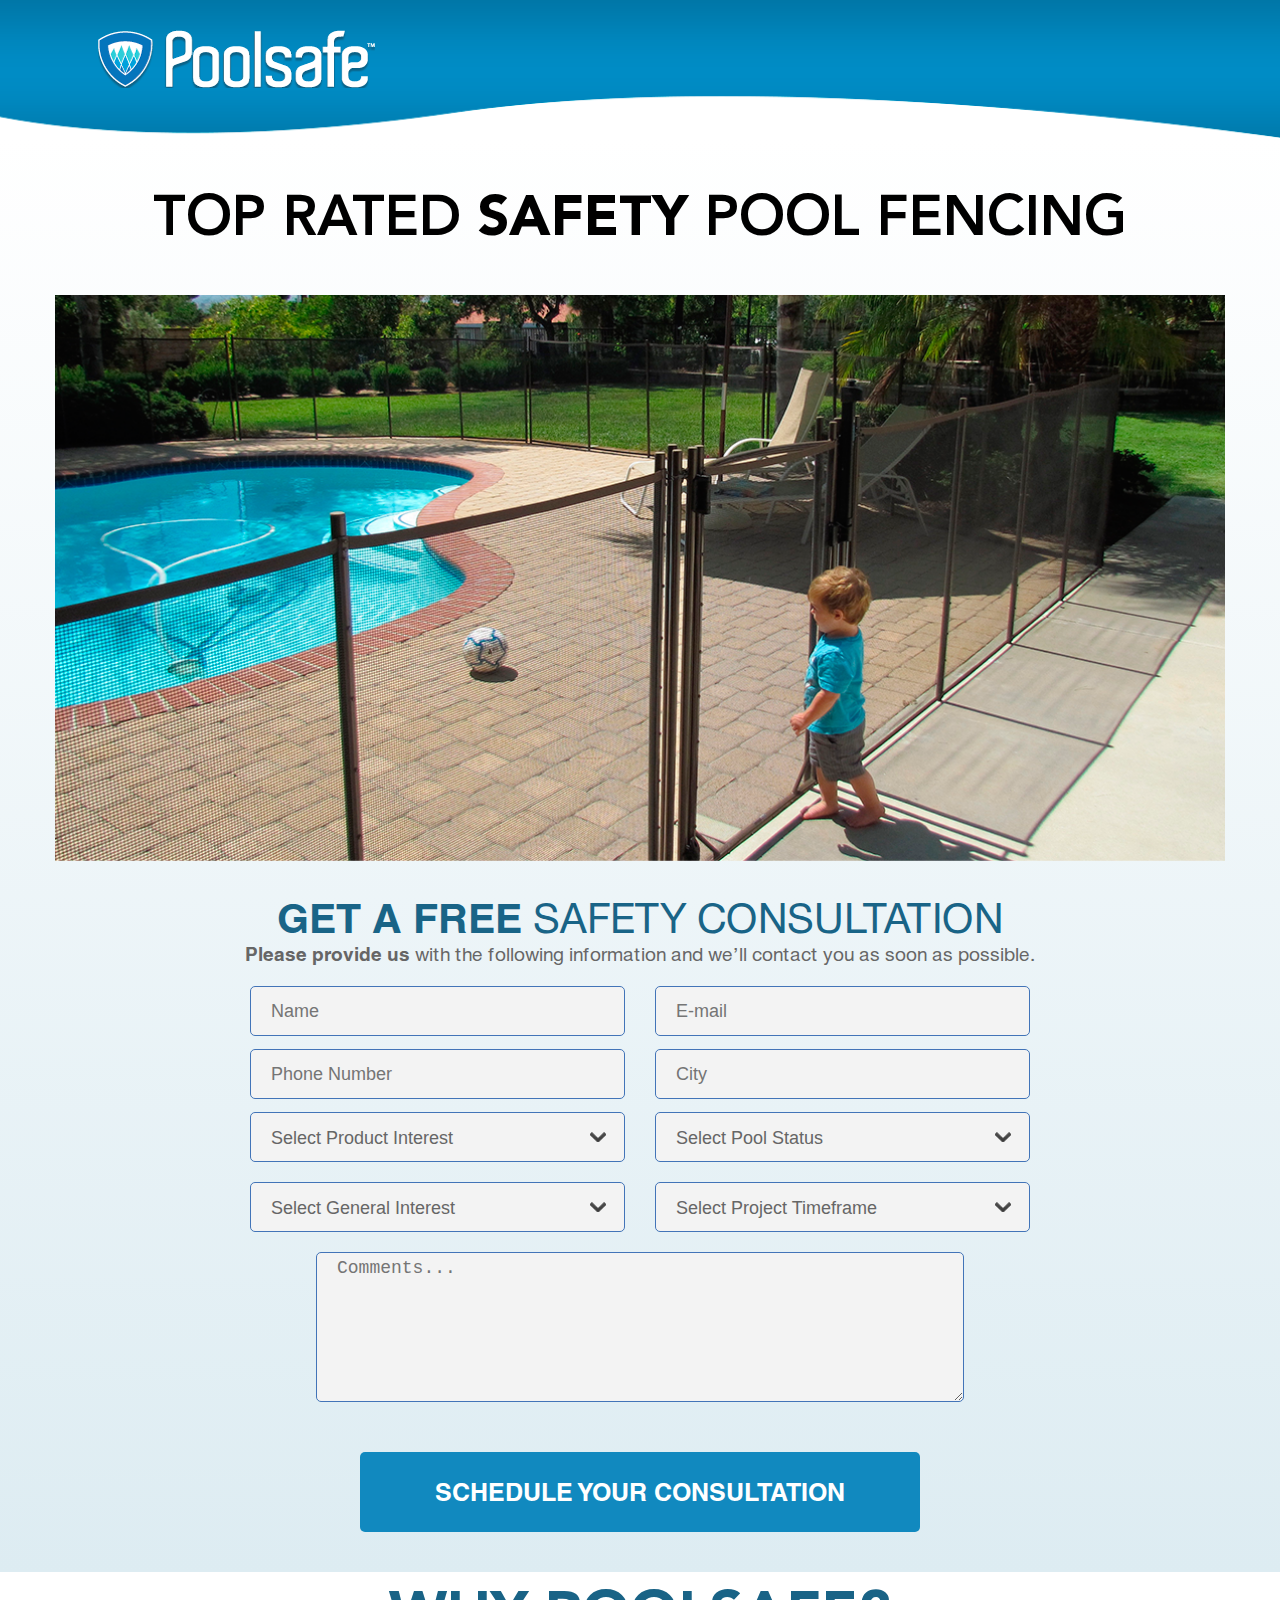
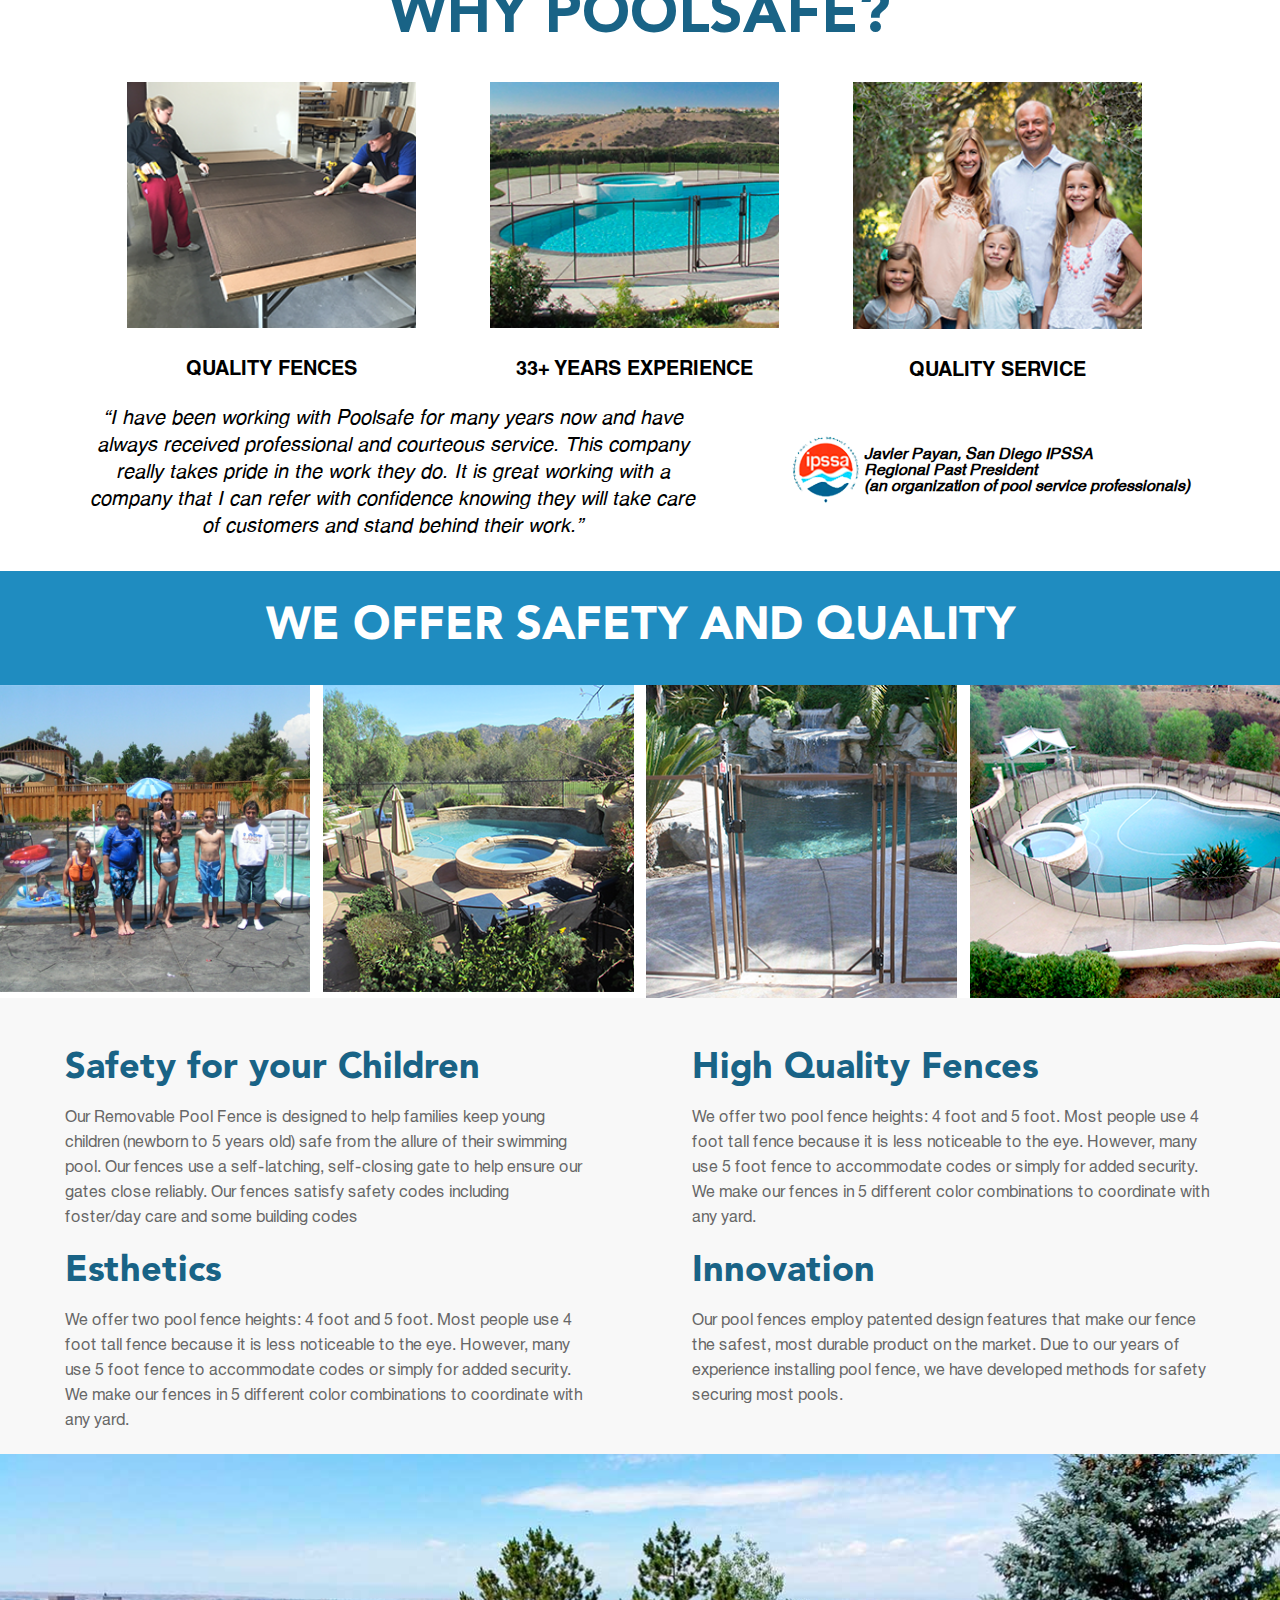
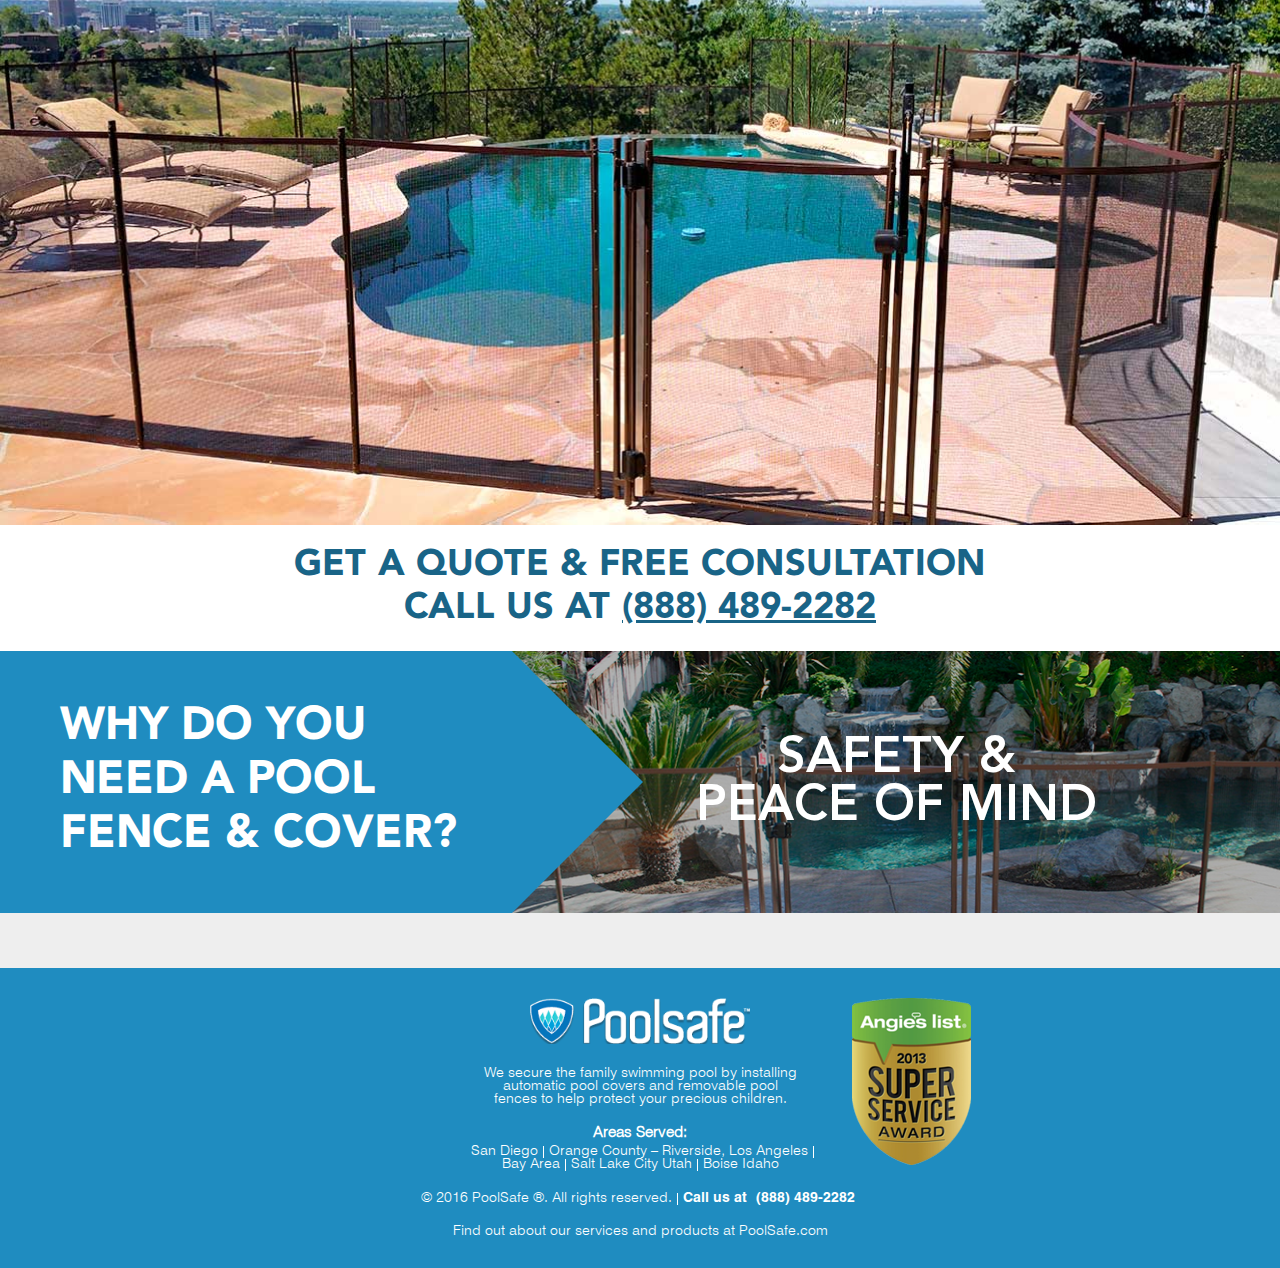
==== commit effd017e: "add new form fields" ====
--- a/ps-landers-2/index.html
+++ b/ps-landers-2/index.html
@@ -10,6 +10,7 @@
     <link href="css/font.css" rel="stylesheet">
     <script type='text/javascript' src='js/jquery-1.11.1.js'></script>
     <script type='text/javascript' src='js/jquery.validate.min.js'></script>
+    <script type='text/javascript' src='js/jquery.maskedinput-1.4.1.min.js'></script>
 </head>
 
 <body>
@@ -30,36 +31,68 @@
             <div class="landing_form">
                 <p id="formMessage" hidden></p>
                 <form id="contactForm" method="post" action="email.php">
+                    <div class="input_fields">
+                        <p>
+                            <input type="text" name="name" minlength="2" placeholder="Name"/>
+                        </p>
+                        <p>
+                            <input type="text" placeholder="Phone Number" name="phone" id="phone">
+                        </p>
+
+                    </div>
+                    <div class="input_fields">
+                        <p>
+                            <input type="email" placeholder="E-mail" name="email" >
+                        </p>
+                        <p>
+                            <input type="text" placeholder="City" name="city" >
+                        </p>
+
+                    </div>
+                    <div class="input_fields">
+                        <p>
+                            <select name="product">
+                                <option value="">Select Product Interest</option>
+                                <option value="Automatic Pool Cover">Automatic Pool Cover</option>
+                                <option value="Removable Pool Fence">Removable Pool Fence</option>
+                            </select>
+                        </p>
+                        <p>
+                            <select name="mainInterest">
+                                <option value="">Select General Interest</option>
+                                <option value="Safety">Safety</option>
+                                <option value="Convenience">Convenience</option>
+                                <option value="Heat generation or retention">Heat Generation/Retention</option>
+                                <option value="Cleanliness">Cleanliness</option>
+                                <option value="Evaporation">Evaporation</option>
+                                <option value="Other">Other</option>
+                            </select>
+                        </p>
+
+                    </div>
+                    <div class="input_fields">
+                        <p>
+                            <select name="construction">
+                                <option value="">Select Pool Status</option>
+                                <option value="Under construction">Under construction</option>
+                                <option value="Already built">Already built</option>
+                            </select>
+                        </p>
+                        <p>
+                            <select name="projectTimeframe">
+                                <option value="">Select Project Timeframe</option>
+                                <option value="Immediate need">Immediate need</option>
+                                <option value="Within 1 month">Within 1 month</option>
+                                <option value="1-3 months">1-3 months</option>
+                                <option value="3+ months">3+ months</option>
+                            </select>
+                        </p>
+
+                    </div>
                     <div class="single_filed">
-                        <!--<input type="text" >-->
-                        <p>
-                            <select name="product">
-                                <option  value="">Select Product Type</option>
-                                <option value="pool covers">Pool Covers</option>
-                                <option value="pool fences">Pool Fences</option>
-                            </select>
-                        </p>
-
-                    </div>
-
-                    <div class="input_fields">
-                        <p>
-                            <input type="text" name="name" minlength="2" placeholder="Name"/>
-                            <!--<input type="text" placeholder="Name" name="phone"  minlength="2">-->
-                        </p>
-                        <p>
-                            <input type="text" placeholder="Phone Number" name="phone" >
-                        </p>
-
-                    </div>
-                    <div class="input_fields">
-                        <p>
-                            <input type="text" placeholder="City" name="city" >
-                        </p>
-                        <p>
-                            <input type="email" placeholder="E-mail" name="email" >
-                        </p>
-
+                        <p>
+                            <textarea name="comments" placeholder="Comments..." ></textarea>
+                        </p>
                     </div>
                     <div class="full-width-left">
                         <input type="submit" class="form_consult_button" value="SCHEDULE YOUR CONSULTATION" name="submit">
@@ -71,38 +104,6 @@
         </div>
     </div>
 
-    <!--<div class="banner">-->
-        <!--<div class="banner-caption1"><p>Top Rated Removable Pool Fences</p></div>-->
-        <!--<div class="banner-caption2"><p>Schedule Your <strong>Free Safety Consultation!</strong></p></div>-->
-        <!--<img src="images/banner-img.jpg" alt="banner" />-->
-    <!--</div>-->
-    <!--<div class="c-form">-->
-        <!--<h2 class="color-blue">Get a Free <br><span>Safety<br> Consultation</span></h2>-->
-        <!--<p><strong>Please provide us</strong> with the following information and we’ll contact you as soon as possible.</p>-->
-        <!--<p id="formMessage" hidden></p>-->
-        <!--<form id="contactForm" method="post" action="email.php">-->
-            <!--<p>-->
-                <!--<input type="text" name="name" minlength="2" placeholder="Name"/>-->
-            <!--</p>-->
-            <!--<p>-->
-                <!--<select name="product">-->
-                    <!--<option value="Nothing Selected">Select Product Type</option>-->
-                    <!--<option value="pool covers">Pool Covers</option>-->
-                    <!--<option value="pool fences">Pool Fences</option>-->
-                <!--</select>-->
-            <!--</p>-->
-            <!--<p>-->
-                <!--<input type="text" name="phone" placeholder="Phone Number" />-->
-            <!--</p>-->
-            <!--<p>-->
-                <!--<input type="text" name="city" placeholder="City" />-->
-            <!--</p>-->
-            <!--<p>-->
-                <!--<input type="email" name="email" placeholder="Email"/>-->
-            <!--</p>-->
-            <!--<p><input class="btn1" type="submit" name="submit" value="SCHEDULE YOUR CONSULTATION" onclick="formSubmit(this)"/></p>-->
-        <!--</form>-->
-    <!--</div>-->
     <div class="why_pool full-width-left">
         <div class="why_pool_content">
             <div class="full-width-left">
@@ -178,11 +179,6 @@
         <img src="images/get-quote-img2.jpg" alt="" />
         <p>GET A QUOTE & FREE CONSULTATION<br>CALL US AT <a href='tel:1-888-489-2282'>(888) 489-2282</a></p>
     </div>
-    <!--<div class="cover full-width-left">-->
-        <!--<div class="cover-left"><p>Why do you<br>need a pool<br>fence and<br> cover?</p></div>-->
-        <!--<div class="cover-right"><p>SAFETY AND<br>PEACE OF MIND</p></div>-->
-        <!--<div class="clr"></div>-->
-    <!--</div>-->
     <div class="why_cover full-width-left">
         <div class="left_content">
             <div class="left_content_item">
@@ -224,17 +220,29 @@
             },
             product:{
                 required: true
+            },
+            mainInterest:{
+                required: true
+            },
+            construction:{
+                required: true
+            },
+            projectTimeframe:{
+                required: true
             }
         },
         messages: {
             name: "* Please enter your name",
             city: "* Please enter a city",
             phone:"* Please enter your phone number",
-            product:"* Please select product",
+            product:"* Please select a product",
             email: {
                 required: "* Please enter a valid email",
                 email: "* Not a valid email address"
-            }
+            },
+            mainInterest: "* Please select your main interest",
+            construction: "* Please select your construction status",
+            projectTimeframe: "* Please select your project timeframe"
         },
         submitHandler: function(form) {
             $.ajax({
@@ -277,6 +285,22 @@
         $('#triangle-right').css('right',-(corner_height/2));
     });
 
+    //Phone number mask
+    $("#phone").mask("(999) 999-999?9");
+
+    $("#phone").on("blur", function() {
+        var last = $(this).val().substr( $(this).val().indexOf("-") + 1 );
+
+        if( last.length == 5 ) {
+            var move = $(this).val().substr( $(this).val().indexOf("-") + 1, 1 );
+
+            var lastfour = last.substr(1,4);
+
+            var first = $(this).val().substr( 0, 9 );
+
+            $(this).val( first + move + '-' + lastfour );
+        }
+    });
 </script>
 </body>
 </html>
--- a/ps-landers-2/css/style.css
+++ b/ps-landers-2/css/style.css
@@ -179,7 +179,7 @@
 	color:#d51b1b;
 	font-size:14px;
 	display:block;
-	margin-top: 10px;
+	margin-bottom: 10px;
 	padding-left: 10px;
 }
 .btn1{
@@ -456,7 +456,7 @@
 }
 .landing_form_content .landing_form{
 	max-width: 810px;
-	margin: 0 auto;
+	margin: 20px auto;
 }
 .landing_form .input_fields{
 	width: 50%;
@@ -490,12 +490,7 @@
 .landing_form .input_fields input:-ms-input-placeholder { /* Internet Explorer 10-11 */
 	font-size: 18px;
 }
-.landing_form .single_filed{
-	width: 100%;
-	float: left;
-	margin-top: 35px;
-}
-.landing_form .single_filed select{
+.landing_form .input_fields select{
 	height: 50px;
 	line-height: 50px;
 	background-color: rgb(243, 243, 243);
@@ -504,7 +499,7 @@
 	border-radius: 5px;
 	border: 1px solid rgb(66, 116, 184);
 	padding: 0 20px;
-	width: 59%;
+	width: 100%;
 	margin: 0 auto 20px;
 	display: table;
 	-webkit-appearance: none;
@@ -522,6 +517,29 @@
 	font-size: 18px;
 	color: #666666;
 
+}
+.landing_form .single_filed{
+	width: 100%;
+	float: left;
+}
+.landing_form textarea{
+	height: 150px;
+	line-height: 30px;
+	background-color: rgb(243, 243, 243);
+	-webkit-border-radius: 5px;
+	-moz-border-radius: 5px;
+	border-radius: 5px;
+	border: 1px solid rgb(66, 116, 184);
+	padding: 0 20px;
+	width: 80%;
+	margin: 0 auto 20px;
+	vertical-align:top;
+	-webkit-appearance: none;
+	-moz-appearance: none;
+	appearance: none;
+	font-size: 18px;
+	color: #666666;
+	overflow-y: scroll;
 }
 .landing_form  .form_consult_button{
 	display: table;
@@ -801,7 +819,7 @@
 	}
 }
 @media all and (max-width:600px){
-	.landing_form .input_fields,.landing_form .single_filed select{
+	.landing_form .input_fields,.landing_form .single_filed textarea{
 		width: 100%;
 	}
 	.landing_form .single_filed{
